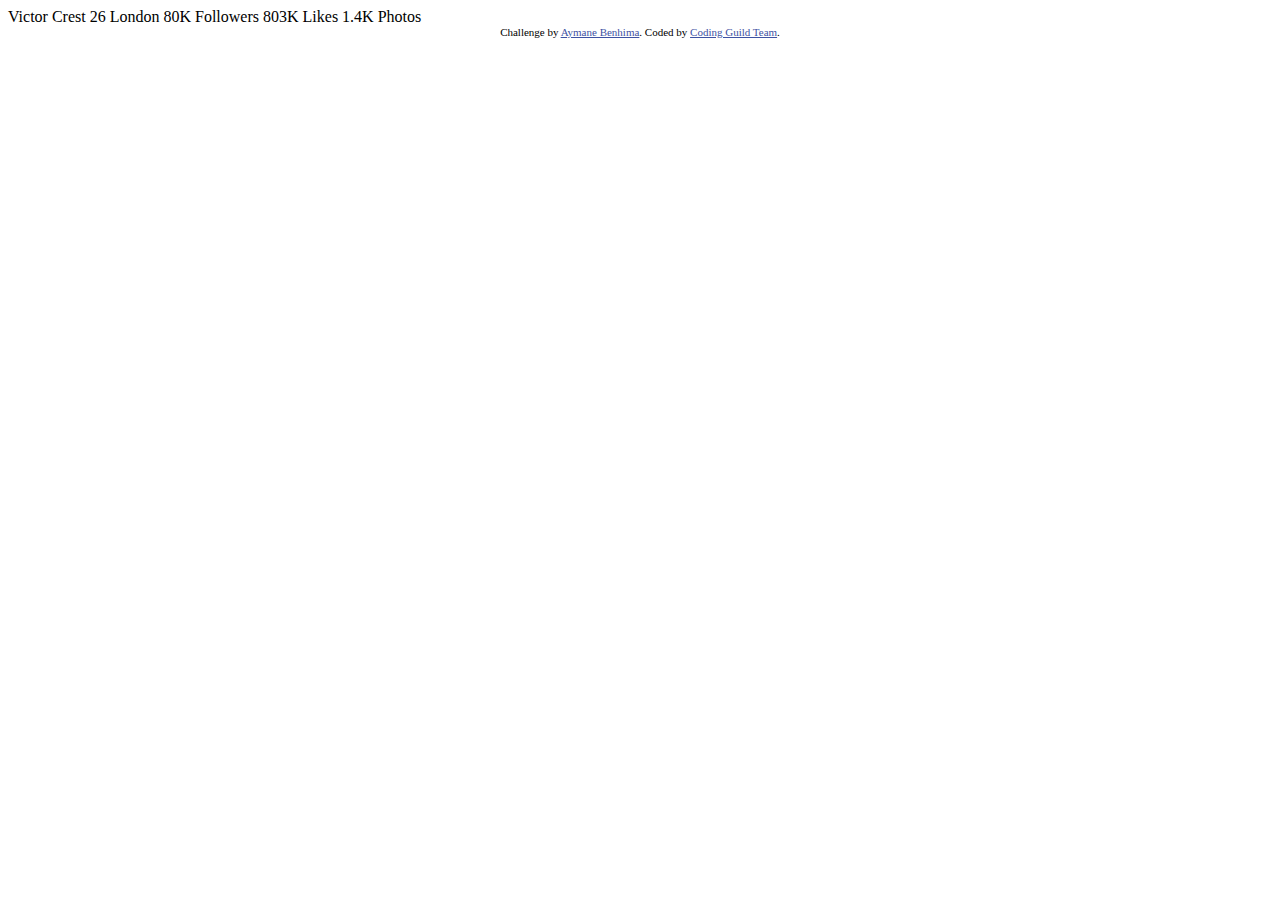
==== workshop-1/index.html @ 3daedaef "starter project" ====
<!DOCTYPE html>
<html lang="en">
<head>
  <meta charset="UTF-8">
  <meta name="viewport" content="width=device-width, initial-scale=1.0"> <!-- displays site properly based on user's device -->

  <link rel="icon" type="image/ico" sizes="32x32" href="./images/favicon.ico">
  
  <title>Profile card component</title>

  <!-- Feel free to remove these styles or customise in your own stylesheet 👍 -->
  <style>
    .attribution { font-size: 11px; text-align: center; }
    .attribution a { color: hsl(228, 45%, 44%); }
  </style>
</head>
<body>
  Victor Crest
  26
  London

  80K
  Followers

  803K
  Likes

  1.4K
  Photos
  <div class="attribution">
    Challenge by <a href="https://www.github.com/aymanebenhima" target="_blank">Aymane Benhima</a>. 
    Coded by <a href="#">Coding Guild Team</a>.
  </div>
</body>
</html>
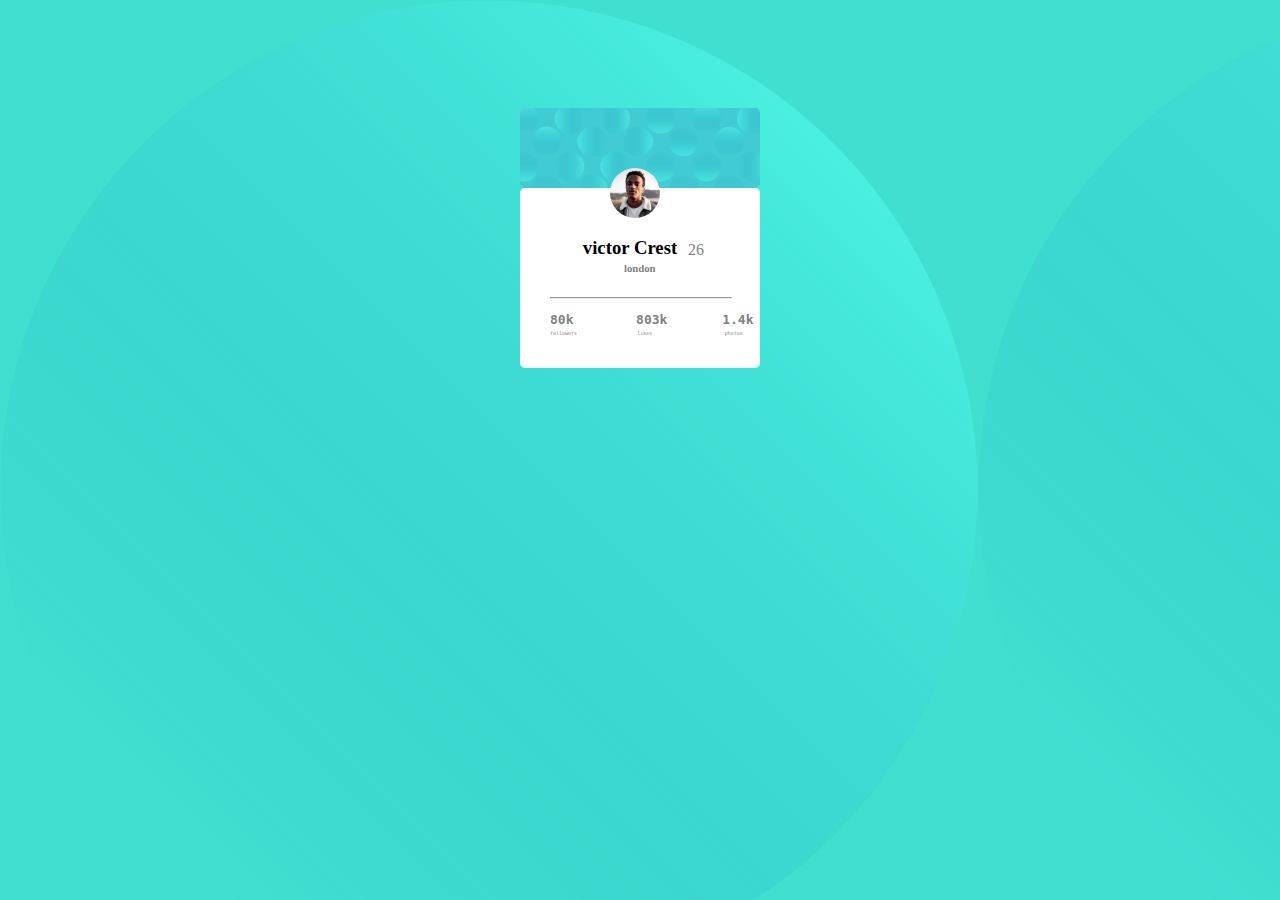
==== commit cb90b462: "centra" ====
--- a/workshop-1/index.html
+++ b/workshop-1/index.html
@@ -1,35 +1,101 @@
+
+
+
+
 <!DOCTYPE html>
-<html lang="en">
+<html>
 <head>
-  <meta charset="UTF-8">
-  <meta name="viewport" content="width=device-width, initial-scale=1.0"> <!-- displays site properly based on user's device -->
+	<title>Republique Centrafricaine</title>
+	<meta charset="utf-8">
 
-  <link rel="icon" type="image/ico" sizes="32x32" href="./images/favicon.ico">
-  
-  <title>Profile card component</title>
+<style type="text/css">
+body{
+	background-color: turquoise;
+	background-image: url(images/bg-pattern-top.svg);;
+}
 
-  <!-- Feel free to remove these styles or customise in your own stylesheet 👍 -->
-  <style>
-    .attribution { font-size: 11px; text-align: center; }
-    .attribution a { color: hsl(228, 45%, 44%); }
-  </style>
+	.s1
+	{
+		display: grid;
+		grid-template-rows: 80px 180px;
+		justify-content: center;
+        position: relative;
+        top: 100px;
+	}
+ .un
+{
+
+	padding: 30px;
+    background-image: url(images/bg-pattern-card.svg);
+	color:white;
+    width: 180px;
+    border-radius: 5px;
+}
+
+.deux
+{
+
+	padding: 30px;
+	background-color:white;
+	color: blue;
+    width: 180px;
+     border-radius: 5px;
+}
+.im
+{
+
+height:50px;
+width: 50px;
+display: flex;
+flex-flow: row;
+justify-content:center;
+border-radius: 50px;
+position: relative; bottom: 50px; left: 60px;
+	
+}
+h3{display: flex;
+flex-flow:row;
+justify-content:center;
+position: relative;bottom:50px;right:10px;
+
+
+ }
+.text{color: black;}
+
+.age{position: relative;bottom:86px; left: 138px;color: gray;}
+
+.ville{position: relative;left: 74px;bottom: 108px; color: gray;}
+.hr{position: relative;bottom: 110px;width: 180px;color: white;}
+
+.f{
+	position: relative;bottom: 110px;
+	color: gray;
+	font-weight: bold;
+}
+.f2{
+	position: relative;bottom: 120px;
+	color: gray;
+	font-size: 5px;
+
+}
+</style>
 </head>
 <body>
-  Victor Crest
-  26
-  London
 
-  80K
-  Followers
+	<div class="s1">
+<div class="un"></div>
+<div class="deux"><h4</div>
 
-  803K
-  Likes
+<img src="images/image-victor.jpg" class="im">
+<h3 class=text>victor Crest</h3>
+<span class="age">26</span>
+<h6 class="ville">london</h6>
+<hr class="hr">
+<pre class="f">80k        803k       1.4k</pre>
+<pre class="f2">followers                    likes                        photos</pre>
 
-  1.4K
-  Photos
-  <div class="attribution">
-    Challenge by <a href="https://www.github.com/aymanebenhima" target="_blank">Aymane Benhima</a>. 
-    Coded by <a href="#">Coding Guild Team</a>.
-  </div>
+	</div>
+
+
 </body>
-</html>
+</html>